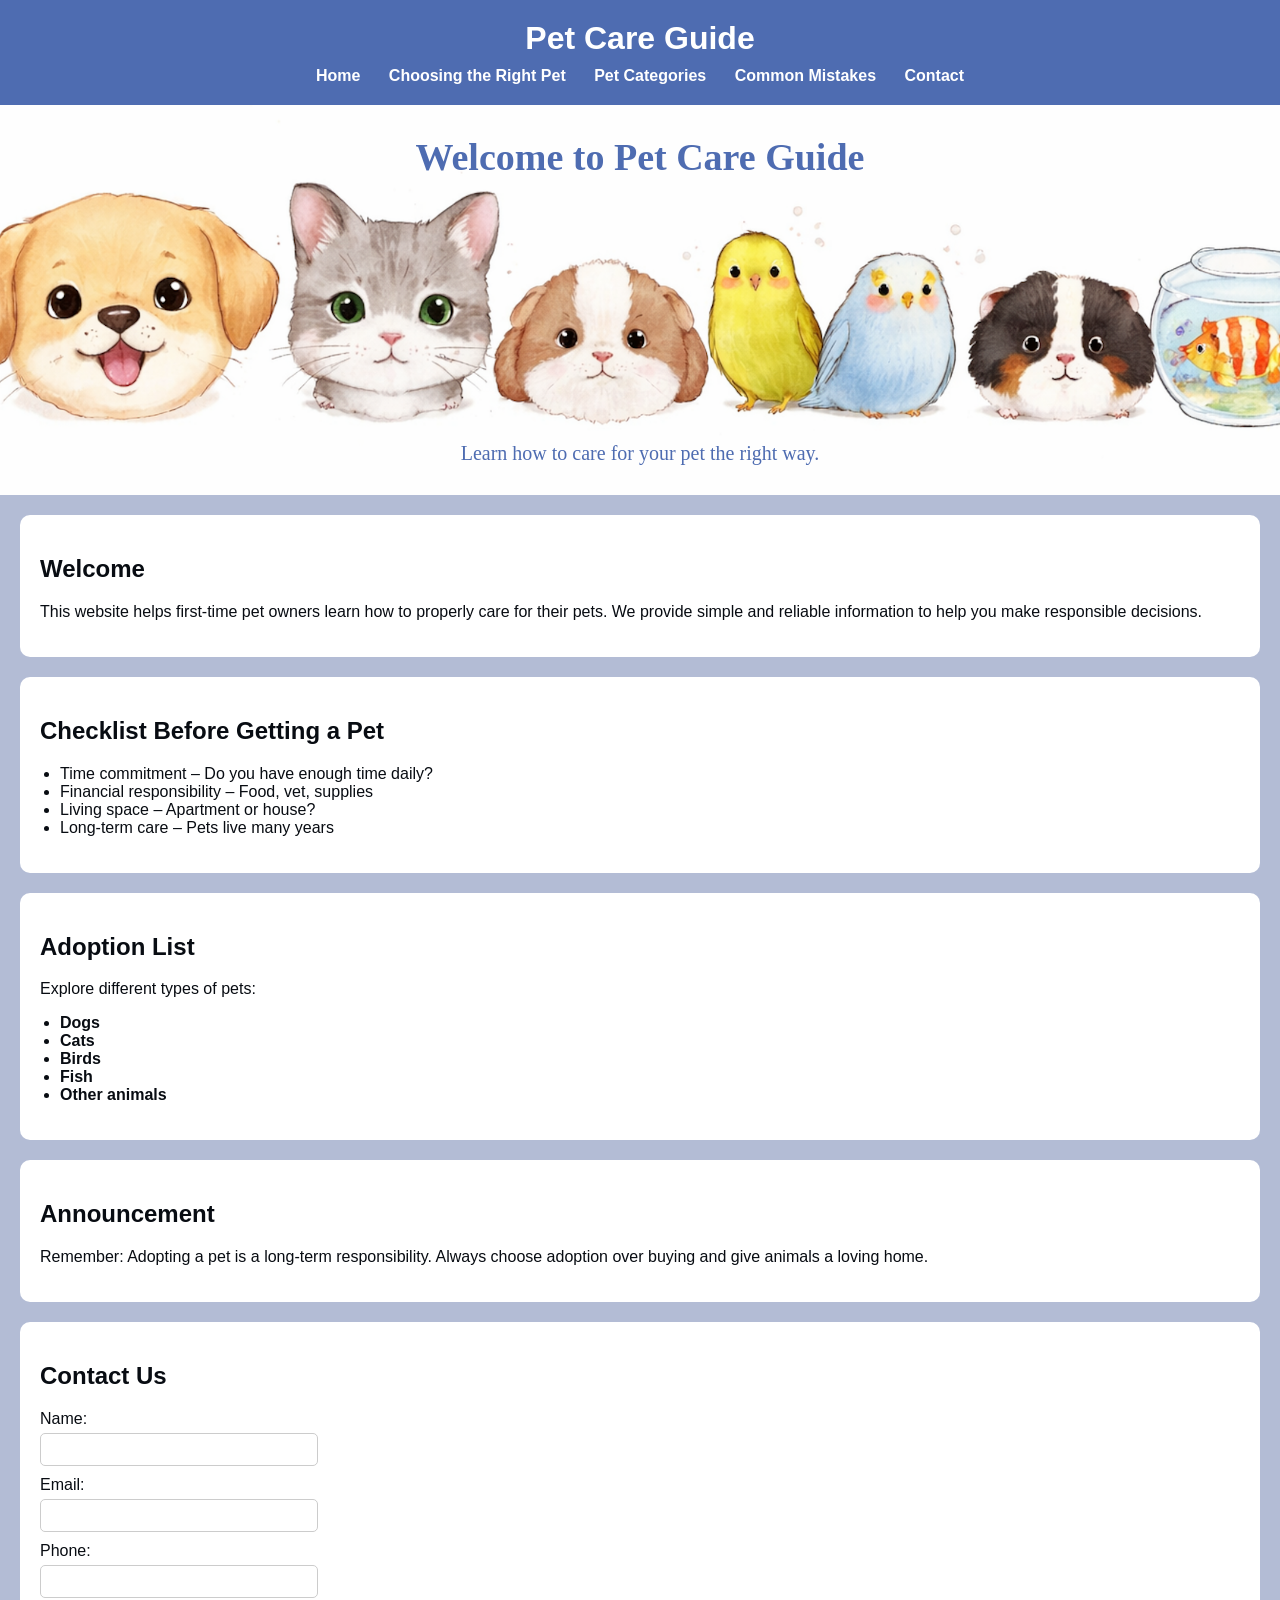
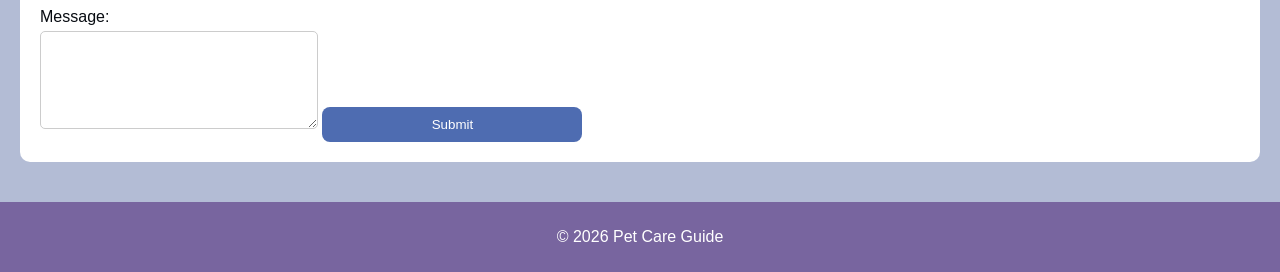
==== yuchenw4/index.html @ c2df0542 "Add files via upload" ====
<!DOCTYPE html>
<html lang="en">
<head>
  <meta charset="UTF-8">
  <title>Pet Care Guide</title>
  <link rel="stylesheet" href="style.css">
</head>

<body>

  <header>
    <h1>Pet Care Guide</h1>
    <nav>
      <a href="index.html">Home</a>
      <a href="#">Choosing the Right Pet</a>
      <a href="#">Pet Categories</a>
      <a href="#">Common Mistakes</a>
      <a href="#">Contact</a>
    </nav>
  </header>

  <section class="hero">
    <h2>Welcome to Pet Care Guide</h2>
    <p>Learn how to care for your pet the right way.</p>
  </section>

  <main>

    <section>
      <h2>Welcome</h2>
      <p>
        This website helps first-time pet owners learn how to properly care for their pets.
        We provide simple and reliable information to help you make responsible decisions.
      </p>
    </section>

    <section>
      <h2>Checklist Before Getting a Pet</h2>
      <ul>
        <li>Time commitment – Do you have enough time daily?</li>
        <li>Financial responsibility – Food, vet, supplies</li>
        <li>Living space – Apartment or house?</li>
        <li>Long-term care – Pets live many years</li>
      </ul>
    </section>

    <section>
      <h2>Adoption List</h2>
      <p>Explore different types of pets:</p>
      <ul>
        <li><a href="dogs.html">Dogs</a></li>
        <li><a href="cats.html">Cats</a></li>
        <li><a href="birds.html">Birds</a></li>
        <li><a href="fish.html">Fish</a></li>
        <li><a href="other-animals.html">Other animals</a></li>
      </ul>
    </section>

    <section>
      <h2>Announcement</h2>
      <p>
        Remember: Adopting a pet is a long-term responsibility.
        Always choose adoption over buying and give animals a loving home.
      </p>
    </section>

    <section>
      <h2>Contact Us</h2>
      <form>
        <label for="name">Name:</label>
        <input type="text" id="name" name="name">

        <label for="email">Email:</label>
        <input type="email" id="email" name="email">

        <label for="phone">Phone:</label>
        <input type="tel" id="phone" name="phone">

        <label for="message">Message:</label>
        <textarea id="message" name="message"></textarea>

        <input type="submit" value="Submit" class="btn">
      </form>
    </section>

  </main>

  <footer>
    <p>© 2026 Pet Care Guide</p>
  </footer>

</body>
</html>
---- yuchenw4/style.css ----
/* ===== 全域 ===== */
body {
  font-family: Arial, Helvetica, sans-serif;
  background-color: #b3bcd5;
  margin: 0;
  color: #080c12;
}

/* ===== Header ===== */
header {
  background-color: #4e6cb1;
  color: white;
  padding: 20px;
  text-align: center;
}

header h1 {
  margin: 0;
}

/* ===== Navigation ===== */
nav {
  margin-top: 10px;
}

nav a {
  color: white;
  text-decoration: none;
  margin: 0 12px;
  font-weight: bold;
}

nav a:hover {
  color: #a39fc6;
}

/* ===== Hero ===== */
.hero {
  background-image: url("IMAGE/image 1.png");
  background-size: cover;
  background-position: center;
  height: 350px;
  position: relative;
  margin: 0;
  border-radius: 0;
}

.hero h2 {
  position: absolute;
  top: 30px;
  left: 50%;
  transform: translateX(-50%);
  color: #4e6cb1;
  margin: 0;
  font-family: "Times New Roman", Times, serif;
  font-size: 38px;
  font-weight: bold;
}

.hero p {
  position: absolute;
  bottom: 30px;
  left: 50%;
  transform: translateX(-50%);
  color: #4e6cb1;
  margin: 0;
  font-family: "Times New Roman", Times, serif;
  font-size: 20px;
}

/* ===== Main ===== */
main {
  padding: 20px;
}

/* 區塊 */
section {
  background-color: white;
  padding: 20px;
  margin-bottom: 20px;
  border-radius: 10px;
}

/* ===== 清單連結 ===== */
ul a {
  text-decoration: none;
  color: #080c12;
  font-weight: bold;
}

ul a:hover {
  color: #4e6cb1;
}

/* ===== 清單 ===== */
ul {
  padding-left: 20px;
}

/* ===== Form ===== */
form {
  margin-top: 10px;
}

form label {
  display: block;
  margin-top: 10px;
}

form input,
form textarea {
  width: 260px;
  padding: 8px;
  margin-top: 5px;
  border-radius: 5px;
  border: 1px solid #ccc;
}

form textarea {
  height: 80px;
}

/* 按鈕 */
.btn {
  background-color: #4e6cb1;
  color: white;
  border: none;
  padding: 10px;
  width: 260px;
  border-radius: 8px;
  cursor: pointer;
  margin-top: 10px;
}

.btn:hover {
  background-color: #78659f;
}

/* ===== Footer ===== */
footer {
  background-color: #78659f;
  color: white;
  text-align: center;
  padding: 10px;
}
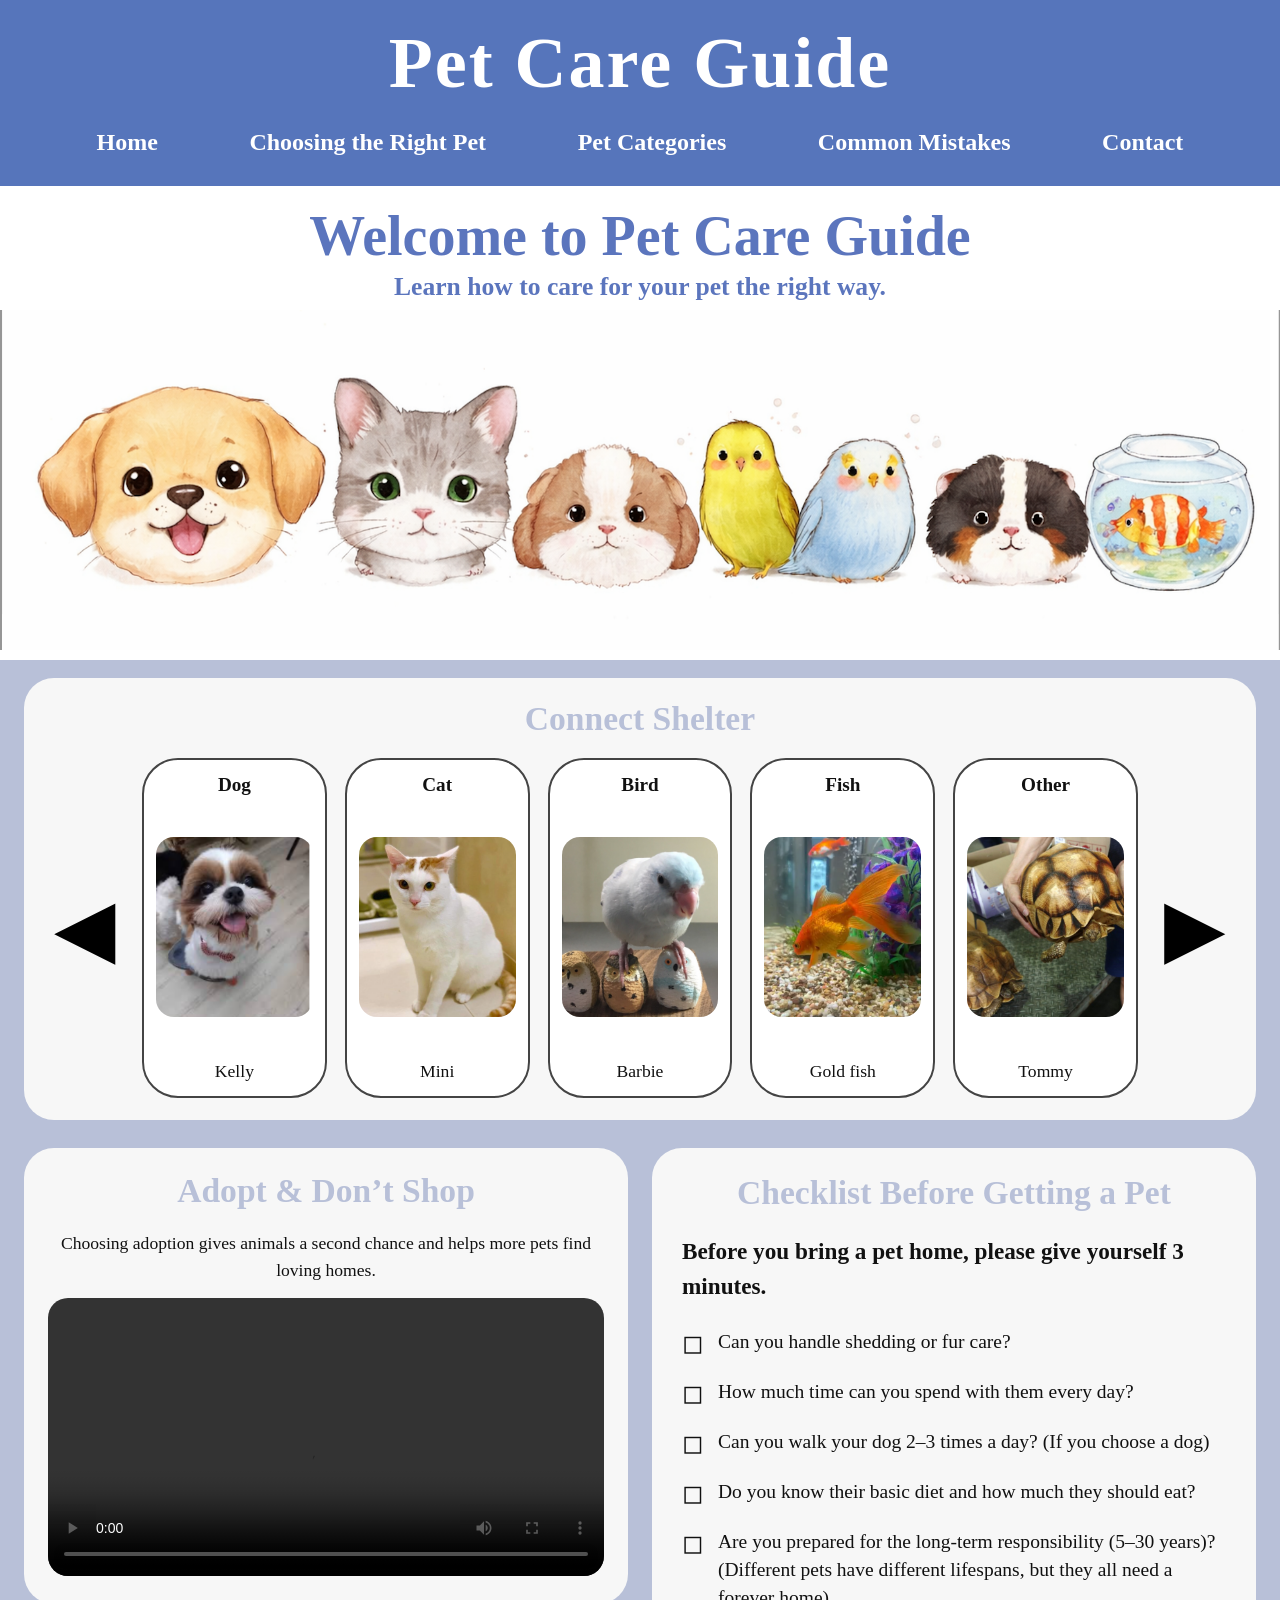
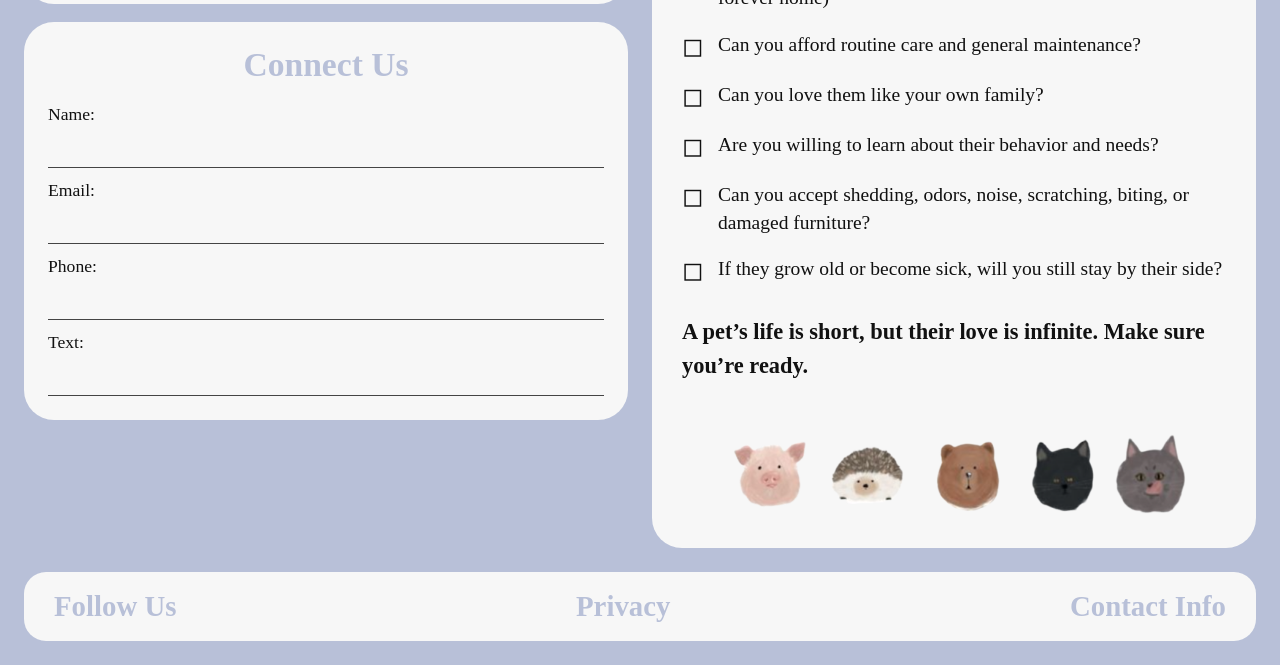
==== commit 61a1da1e: "Add files via upload" ====
--- a/yuchenw4/index.html
+++ b/yuchenw4/index.html
@@ -2,92 +2,190 @@
 <html lang="en">
 <head>
   <meta charset="UTF-8">
+  <meta name="description" content="Pet Care Guide helps users choose and care for pets responsibly.">
+  <meta name="keywords" content="pets, pet care, adoption, dogs, cats, birds, fish">
+  <meta name="viewport" content="width=device-width, initial-scale=1.0">
   <title>Pet Care Guide</title>
   <link rel="stylesheet" href="style.css">
 </head>
 
 <body>
 
-  <header>
-    <h1>Pet Care Guide</h1>
-    <nav>
-      <a href="index.html">Home</a>
-      <a href="#">Choosing the Right Pet</a>
-      <a href="#">Pet Categories</a>
-      <a href="#">Common Mistakes</a>
-      <a href="#">Contact</a>
-    </nav>
-  </header>
+<header>
+  <h1>Pet Care Guide</h1>
 
-  <section class="hero">
-    <h2>Welcome to Pet Care Guide</h2>
-    <p>Learn how to care for your pet the right way.</p>
+  <nav>
+    <a href="index.html">Home</a>
+    <a href="#">Choosing the Right Pet</a>
+
+    <div class="dropdown">
+      <a href="#" class="dropbtn">Pet Categories</a>
+      <div class="dropdown-content">
+        <a href="dogs.html">Dogs</a>
+        <a href="cats.html">Cats</a>
+        <a href="birds.html">Birds</a>
+        <a href="fish.html">Fish</a>
+        <a href="other-animals.html">Others</a>
+      </div>
+    </div>
+
+    <a href="#">Common Mistakes</a>
+    <div class="dropdown">
+  <a href="#" class="dropbtn">Contact</a>
+
+  <div class="dropdown-content">
+
+    <a href="https://secure.aspca.org/donate/ps-gn-p2?" target="_blank">
+      ASPCA
+    </a>
+
+    <a href="https://www.americanhumane.org/?" target="_blank">
+      HUMANE SOCIETY
+    </a>
+
+    <a href="mailto:yuchenw4@asu.edu">
+      yuchenw4@asu.edu
+    </a>
+
+  </div>
+</div>
+</header>
+
+<section class="hero">
+  <h2>Welcome to Pet Care Guide</h2>
+  <p>Learn how to care for your pet the right way.</p>
+  <img src="IMAGE/image1.png" alt="Pet banner">
+</section>
+
+<main>
+
+  <section class="adoption-section">
+    <h2>Connect Shelter</h2>
+
+    <div class="adoption-row">
+      <button class="arrow-btn" type="button">&#9664;</button>
+
+      <a class="pet-card" href="dogs.html">
+        <div class="pet-title">Dog</div>
+        <div class="pet-image-box">
+          <img src="IMAGE/Adoption-dog.png" alt="Dog">
+        </div>
+        <div class="pet-bottom"> Kelly </div>
+      </a>
+
+      <a class="pet-card" href="cats.html">
+        <div class="pet-title">Cat</div>
+        <div class="pet-image-box">
+          <img src="IMAGE/Adoption-cat.png" alt="Cat">
+        </div>
+        <div class="pet-bottom"> Mini </div>
+      </a>
+
+      <a class="pet-card" href="birds.html">
+        <div class="pet-title">Bird</div>
+        <div class="pet-image-box">
+          <img src="IMAGE/Adoption-bird.png" alt="Bird">
+        </div>
+        <div class="pet-bottom"> Barbie </div>
+      </a>
+
+      <a class="pet-card" href="fish.html">
+        <div class="pet-title">Fish</div>
+        <div class="pet-image-box">
+          <img src="IMAGE/Adoption-fish.png" alt="Fish">
+        </div>
+        <div class="pet-bottom">Gold fish</div>
+      </a>
+
+      <a class="pet-card" href="other-animals.html">
+        <div class="pet-title">Other</div>
+        <div class="pet-image-box">
+          <img src="IMAGE/Adoption-turtle.png" alt="Turtle">
+        </div>
+        <div class="pet-bottom">Tommy</div>
+      </a>
+
+      <button class="arrow-btn" type="button">&#9654;</button>
+    </div>
   </section>
 
-  <main>
+  <section class="lower-grid">
 
-    <section>
-      <h2>Welcome</h2>
-      <p>
-        This website helps first-time pet owners learn how to properly care for their pets.
-        We provide simple and reliable information to help you make responsible decisions.
+    <div class="left-column">
+
+      <section class="announcement-box">
+        <h2>Adopt &amp; Don’t Shop</h2>
+        <p>
+          Choosing adoption gives animals a second chance
+          and helps more pets find loving homes.
+        </p>
+
+        <video controls>
+          <source src="VIDEO/Adopt-DontShop.mp4" type="video/mp4">
+        </video>
+      </section>
+
+      <section class="connect-box">
+        <h3>Connect Us</h3>
+
+        <form>
+          <label for="name">Name:</label>
+          <input type="text" id="name">
+
+          <label for="email">Email:</label>
+          <input type="email" id="email">
+
+          <label for="phone">Phone:</label>
+          <input type="tel" id="phone">
+
+          <label for="text">Text:</label>
+          <input type="text" id="text">
+        </form>
+      </section>
+
+    </div>
+
+    <section class="checklist-box">
+      <h2>Checklist Before Getting a Pet</h2>
+
+      <p class="checklist-intro">
+        Before you bring a pet home, please give yourself 3 minutes.
       </p>
+
+      <ul class="pet-checklist">
+        <li><span class="check-icon">◻︎</span><span class="check-text">Can you handle shedding or fur care?</span></li>
+        <li><span class="check-icon">◻︎</span><span class="check-text">How much time can you spend with them every day?</span></li>
+        <li><span class="check-icon">◻︎</span><span class="check-text">Can you walk your dog 2–3 times a day? (If you choose a dog)</span></li>
+        <li><span class="check-icon">◻︎</span><span class="check-text">Do you know their basic diet and how much they should eat?</span></li>
+        <li><span class="check-icon">◻︎</span><span class="check-text">Are you prepared for the long-term responsibility (5–30 years)? (Different pets have different lifespans, but they all need a forever home)</span></li>
+        <li><span class="check-icon">◻︎</span><span class="check-text">Can you afford routine care and general maintenance?</span></li>
+        <li><span class="check-icon">◻︎</span><span class="check-text">Can you love them like your own family?</span></li>
+        <li><span class="check-icon">◻︎</span><span class="check-text">Are you willing to learn about their behavior and needs?</span></li>
+        <li><span class="check-icon">◻︎</span><span class="check-text">Can you accept shedding, odors, noise, scratching, biting, or damaged furniture?</span></li>
+        <li><span class="check-icon">◻︎</span><span class="check-text">If they grow old or become sick, will you still stay by their side?</span></li>
+      </ul>
+
+      <p class="checklist-ending">
+        A pet’s life is short, but their love is infinite.
+        Make sure you’re ready.
+      </p>
+
+      <div class="checklist-image-wrap">
+        <img src="IMAGE/image2.png" alt="Pet Love" class="checklist-photo">
+      </div>
     </section>
 
-    <section>
-      <h2>Checklist Before Getting a Pet</h2>
-      <ul>
-        <li>Time commitment – Do you have enough time daily?</li>
-        <li>Financial responsibility – Food, vet, supplies</li>
-        <li>Living space – Apartment or house?</li>
-        <li>Long-term care – Pets live many years</li>
-      </ul>
-    </section>
+  </section>
 
-    <section>
-      <h2>Adoption List</h2>
-      <p>Explore different types of pets:</p>
-      <ul>
-        <li><a href="dogs.html">Dogs</a></li>
-        <li><a href="cats.html">Cats</a></li>
-        <li><a href="birds.html">Birds</a></li>
-        <li><a href="fish.html">Fish</a></li>
-        <li><a href="other-animals.html">Other animals</a></li>
-      </ul>
-    </section>
+</main>
 
-    <section>
-      <h2>Announcement</h2>
-      <p>
-        Remember: Adopting a pet is a long-term responsibility.
-        Always choose adoption over buying and give animals a loving home.
-      </p>
-    </section>
-
-    <section>
-      <h2>Contact Us</h2>
-      <form>
-        <label for="name">Name:</label>
-        <input type="text" id="name" name="name">
-
-        <label for="email">Email:</label>
-        <input type="email" id="email" name="email">
-
-        <label for="phone">Phone:</label>
-        <input type="tel" id="phone" name="phone">
-
-        <label for="message">Message:</label>
-        <textarea id="message" name="message"></textarea>
-
-        <input type="submit" value="Submit" class="btn">
-      </form>
-    </section>
-
-  </main>
-
-  <footer>
-    <p>© 2026 Pet Care Guide</p>
-  </footer>
+<footer>
+  <div class="footer-box">
+    <div>Follow Us</div>
+    <div>Privacy</div>
+    <div>Contact Info</div>
+  </div>
+</footer>
 
 </body>
 </html>
--- a/yuchenw4/style.css
+++ b/yuchenw4/style.css
@@ -1,145 +1,576 @@
-/* ===== 全域 ===== */
+* {
+  box-sizing: border-box;
+}
+
 body {
-  font-family: Arial, Helvetica, sans-serif;
-  background-color: #b3bcd5;
   margin: 0;
-  color: #080c12;
-}
-
-/* ===== Header ===== */
+  background-color: #b8c0d8;
+  font-family: "Times New Roman", Times, serif;
+  color: #111111;
+}
+
+/* HEADER */
 header {
-  background-color: #4e6cb1;
+  background-color: #5675bb;
   color: white;
-  padding: 20px;
-  text-align: center;
+  text-align: center;
+  padding: 22px 20px 16px 20px;
 }
 
 header h1 {
-  margin: 0;
-}
-
-/* ===== Navigation ===== */
+  margin: 0 0 8px 0;
+  font-size: 4.5rem;
+  font-weight: bold;
+  letter-spacing: 2px;
+}
+
+/* NAV */
 nav {
-  margin-top: 10px;
+  display: flex;
+  justify-content: space-evenly;
+  align-items: center;
+  flex-wrap: wrap;
+  width: 100%;
+  padding: 8px 0 6px 0;
+  position: relative;
 }
 
 nav a {
+  text-decoration: none;
+  color: white;
+  font-size: 1.5rem;
+  font-weight: bold;
+  padding: 8px 15px;
+}
+
+nav a:hover {
+  text-decoration: underline;
+}
+
+/* DROPDOWN */
+.dropdown {
+  position: relative;
+  display: inline-block;
+}
+
+.dropbtn {
   color: white;
   text-decoration: none;
-  margin: 0 12px;
-  font-weight: bold;
-}
-
-nav a:hover {
-  color: #a39fc6;
-}
-
-/* ===== Hero ===== */
-.hero {
-  background-image: url("IMAGE/image 1.png");
-  background-size: cover;
-  background-position: center;
-  height: 350px;
-  position: relative;
-  margin: 0;
-  border-radius: 0;
-}
-
-.hero h2 {
+}
+
+/* DROPDOWN */
+.dropdown-content {
+  display: none;
   position: absolute;
-  top: 30px;
+  top: 100%;
   left: 50%;
   transform: translateX(-50%);
-  color: #4e6cb1;
+  background-color: #ffffff;
+  min-width: 260px;
+  border-radius: 18px;
+  box-shadow: 0 8px 20px rgba(0,0,0,0.18);
+  padding: 14px 0;
+  z-index: 999;
+  text-align: center;
+}
+
+
+.dropdown-content a {
+  display: block;
+  color: #5675bb;
+  font-size: 1.25rem;
+  font-weight: bold;
+  text-decoration: none;
+  padding: 14px 20px;
+  border-bottom: 1px solid #eeeeee;
+}
+
+
+.dropdown-content a:last-child {
+  border-bottom: none;
+}
+
+.dropdown-content a:hover {
+  background-color: #eef2ff;
+  text-decoration: none;
+}
+
+.dropdown:hover .dropdown-content {
+  display: block;
+}
+
+/* HERO */
+.hero {
+  background-color: white;
+  text-align: center;
+  display: flex;
+  flex-direction: column;
+  padding: 18px 0 10px 0;
+}
+
+.hero h2 {
+  order: 1;
+  margin: 0 0 4px 0;
+  color: #5b75bd;
+  font-size: 3.5rem;
+  font-weight: bold;
+}
+
+.hero p {
+  order: 2;
+  margin: 0 0 8px 0;
+  color: #5b75bd;
+  font-size: 1.6rem;
+  font-weight: bold;
+}
+
+.hero img {
+  order: 3;
+  width: 100%;
+  max-width: 1900px;
+  height: auto;
+  display: block;
+  margin: 0 auto;
+}
+
+/* MAIN */
+main {
+  padding: 18px 24px 24px 24px;
+}
+
+.adoption-section h2,
+.announcement-box h2,
+.checklist-box h2,
+.connect-box h3,
+.footer-box {
+  color: #b8c0d8;
+  font-size: 2.1rem;
+  font-weight: bold;
+  text-align: center;
+}
+
+/* ADOPTION */
+.adoption-section {
+  background-color: #f7f7f7;
+  border-radius: 30px;
+  padding: 22px;
+  margin-bottom: 28px;
+}
+
+.adoption-section h2 {
+  margin: 0 0 20px 0;
+}
+
+.adoption-row {
+  display: flex;
+  align-items: center;
+  justify-content: center;
+  gap: 18px;
+  flex-wrap: nowrap;
+}
+
+/* ARROW */
+.arrow-btn {
+  background: none;
+  border: none;
+  font-size: 5rem;
+  cursor: pointer;
+  color: black;
+  line-height: 1;
+  padding: 0 8px;
+}
+
+.arrow-btn:hover {
+  transform: scale(1.08);
+}
+
+.arrow-btn:active {
+  transform: scale(0.95);
+}
+
+/* PET CARD */
+.pet-card {
+  width: 190px;
+  height: 340px;
+  background-color: white;
+  border: 2px solid #444444;
+  border-radius: 36px;
+  text-decoration: none;
+  color: #111111;
+  display: flex;
+  flex-direction: column;
+  align-items: center;
+  justify-content: space-between;
+  padding: 14px 12px;
+}
+
+.pet-card:hover {
+  transform: translateY(-4px);
+}
+
+.pet-title {
+  font-size: 1.2rem;
+  font-weight: bold;
+}
+
+.pet-image-box {
+  width: 100%;
+}
+
+.pet-card img {
+  width: 100%;
+  height: 180px;
+  object-fit: cover;
+  border-radius: 18px;
+}
+
+.pet-bottom {
+  font-size: 1.1rem;
+}
+
+/* LOWER GRID */
+.lower-grid {
+  display: grid;
+  grid-template-columns: 1fr 1fr;
+  gap: 24px;
+}
+
+.left-column {
+  display: flex;
+  flex-direction: column;
+  gap: 18px;
+}
+
+/* BOXES */
+.announcement-box,
+.connect-box,
+.checklist-box {
+  background-color: #f7f7f7;
+  border-radius: 30px;
+  padding: 24px;
+}
+
+/* VIDEO */
+.announcement-box {
+  text-align: center;
+}
+
+.announcement-box h2 {
+  margin: 0 0 20px 0;
+}
+
+.announcement-box p {
+  margin: 0 0 15px 0;
+  font-size: 1.1rem;
+  line-height: 1.5;
+}
+
+.announcement-box video {
+  width: 100%;
+  border-radius: 20px;
+}
+
+/* CONNECT */
+.connect-box h3 {
+  margin: 0 0 20px 0;
+}
+
+.connect-box form {
+  display: flex;
+  flex-direction: column;
+  gap: 12px;
+}
+
+.connect-box label {
+  font-size: 1.1rem;
+}
+
+.connect-box input,
+.connect-box textarea {
+  border: none;
+  border-bottom: 1px solid #444444;
+  background: transparent;
+  padding: 6px 4px;
+  font-size: 1rem;
+  width: 100%;
+  outline: none;
+}
+
+/* CHECKLIST */
+.checklist-box {
+  padding: 26px 30px;
+}
+
+.checklist-box h2 {
+  margin: 0 0 22px 0;
+}
+
+.checklist-intro {
+  margin: 0 0 24px 0;
+  font-size: 1.45rem;
+  line-height: 1.5;
+  font-weight: bold;
+}
+
+.pet-checklist {
+  list-style: none;
+  padding: 0;
   margin: 0;
-  font-family: "Times New Roman", Times, serif;
-  font-size: 38px;
-  font-weight: bold;
-}
-
-.hero p {
-  position: absolute;
-  bottom: 30px;
-  left: 50%;
-  transform: translateX(-50%);
-  color: #4e6cb1;
+}
+
+.pet-checklist li {
+  display: flex;
+  align-items: flex-start;
+  gap: 14px;
+  margin-bottom: 18px;
+}
+
+.check-icon {
+  font-size: 1.6rem;
+  line-height: 1.25;
+}
+
+.check-text {
+  font-size: 1.22rem;
+  line-height: 1.45;
+}
+
+.checklist-ending {
+  margin: 28px 0 0 0;
+  font-size: 1.4rem;
+  line-height: 1.5;
+  font-weight: bold;
+}
+
+.checklist-image-wrap {
+  width: 100%;
+  margin-top: 45px;
+  text-align: center;
+}
+
+.checklist-photo {
+  width: 90%;
+  max-width: 900px;
+  height: auto;
+  display: block;
+  margin: 0 auto;
+}
+
+/* FOOTER */
+footer {
+  padding: 0 24px 24px 24px;
+}
+
+.footer-box {
+  background-color: #f7f7f7;
+  border-radius: 22px;
+  padding: 18px 30px;
+  display: flex;
+  justify-content: space-between;
+  align-items: center;
+  font-size: 1.8rem;
+  color: #b8c0d8;
+  font-weight: bold;
+  text-align: center;
+}
+
+.footer-contact {
+  text-align: center;
+  margin-top: 26px;
+}
+
+.footer-contact-label {
+  font-size: 1.2rem;
+  margin-bottom: 8px;
+  color: #111111;
+}
+
+.footer-contact a {
+  color: #111111;
+  text-decoration: underline;
+  font-size: 1.2rem;
+  font-weight: normal;
+}
+
+.footer-contact a:hover {
+  color: #5675bb;
+}
+/* ======================
+   ANIMAL PAGES
+====================== */
+
+.animal-page {
+  padding: 18px 24px 24px 24px;
+}
+
+.animal-box {
+  background-color: #f7f7f7;
+  border-radius: 30px;
+  padding: 28px;
+}
+
+.animal-box h2 {
+  margin: 0 0 28px 0;
+  font-size: 3.2rem;
+  font-weight: bold;
+  color: #111111;
+  text-align: center;
+}
+
+.animal-layout {
+  display: grid;
+  grid-template-columns: 420px 1fr;
+  gap: 28px;
+  align-items: start;
+}
+
+.animal-left {
+  background-color: white;
+  border-radius: 24px;
+  padding: 18px;
+}
+
+.animal-left img {
+  width: 100%;
+  border-radius: 20px;
+  display: block;
+}
+
+.animal-right {
+  display: flex;
+  flex-direction: column;
+  gap: 22px;
+}
+
+.animal-info-box,
+.animal-table-box {
+  background-color: white;
+  border-radius: 24px;
+  padding: 24px;
+}
+
+.animal-info-box h3,
+.animal-table-box h3 {
+  margin: 0 0 18px 0;
+  color: #b8c0d8;
+  font-size: 2.1rem;
+  font-weight: bold;
+  text-align: center;
+}
+
+.animal-info-box p {
   margin: 0;
-  font-family: "Times New Roman", Times, serif;
-  font-size: 20px;
-}
-
-/* ===== Main ===== */
-main {
-  padding: 20px;
-}
-
-/* 區塊 */
-section {
-  background-color: white;
-  padding: 20px;
-  margin-bottom: 20px;
-  border-radius: 10px;
-}
-
-/* ===== 清單連結 ===== */
-ul a {
-  text-decoration: none;
-  color: #080c12;
-  font-weight: bold;
-}
-
-ul a:hover {
-  color: #4e6cb1;
-}
-
-/* ===== 清單 ===== */
-ul {
-  padding-left: 20px;
-}
-
-/* ===== Form ===== */
-form {
-  margin-top: 10px;
-}
-
-form label {
-  display: block;
-  margin-top: 10px;
-}
-
-form input,
-form textarea {
-  width: 260px;
-  padding: 8px;
-  margin-top: 5px;
-  border-radius: 5px;
-  border: 1px solid #ccc;
-}
-
-form textarea {
-  height: 80px;
-}
-
-/* 按鈕 */
-.btn {
-  background-color: #4e6cb1;
-  color: white;
-  border: none;
-  padding: 10px;
-  width: 260px;
-  border-radius: 8px;
-  cursor: pointer;
-  margin-top: 10px;
-}
-
-.btn:hover {
-  background-color: #78659f;
-}
-
-/* ===== Footer ===== */
-footer {
-  background-color: #78659f;
-  color: white;
-  text-align: center;
-  padding: 10px;
+  font-size: 1.35rem;
+  line-height: 1.6;
+}
+
+/* TABLE */
+.pet-table {
+  width: 100%;
+  border-collapse: collapse;
+}
+
+.pet-table th,
+.pet-table td {
+  border: 2px solid #8a8a8a;
+  padding: 14px 12px;
+  font-size: 1.2rem;
+  line-height: 1.5;
+  text-align: left;
+  vertical-align: top;
+}
+
+.pet-table th {
+  font-size: 1.3rem;
+  font-weight: bold;
+  text-align: center;
+  vertical-align: middle;
+}
+
+.pet-table td:first-child,
+.pet-table th:first-child {
+  width: 90px;
+  text-align: center;
+}
+
+.pet-table td:nth-child(2),
+.pet-table th:nth-child(2) {
+  width: 280px;
+}
+
+/* RESPONSIVE */
+@media (max-width: 1200px) {
+  .adoption-row {
+    flex-wrap: wrap;
+  }
+
+  .arrow-btn {
+    display: none;
+  }
+
+  .animal-layout {
+    grid-template-columns: 1fr;
+  }
+
+  .animal-left {
+    max-width: 430px;
+  }
+
+  .dropdown-content {
+    min-width: 95vw;
+    white-space: normal;
+  }
+}
+
+@media (max-width: 900px) {
+  nav {
+    justify-content: center;
+    gap: 12px;
+  }
+
+  nav a {
+    font-size: 1.1rem;
+  }
+
+  .lower-grid {
+    grid-template-columns: 1fr;
+  }
+
+  .footer-box {
+    flex-direction: column;
+    gap: 12px;
+    text-align: center;
+  }
+
+  header h1 {
+    font-size: 3rem;
+  }
+
+  .hero h2 {
+    font-size: 2.5rem;
+  }
+
+  .hero p {
+    font-size: 1.3rem;
+  }
+
+  .animal-box h2 {
+    font-size: 2.5rem;
+  }
+
+  .animal-info-box h3,
+  .animal-table-box h3 {
+    font-size: 1.8rem;
+  }
+
+  .pet-table th,
+  .pet-table td {
+    font-size: 1rem;
+    padding: 10px;
+  }
+
+  .dropdown-content a {
+    display: block;
+    padding: 10px;
+  }
 }
